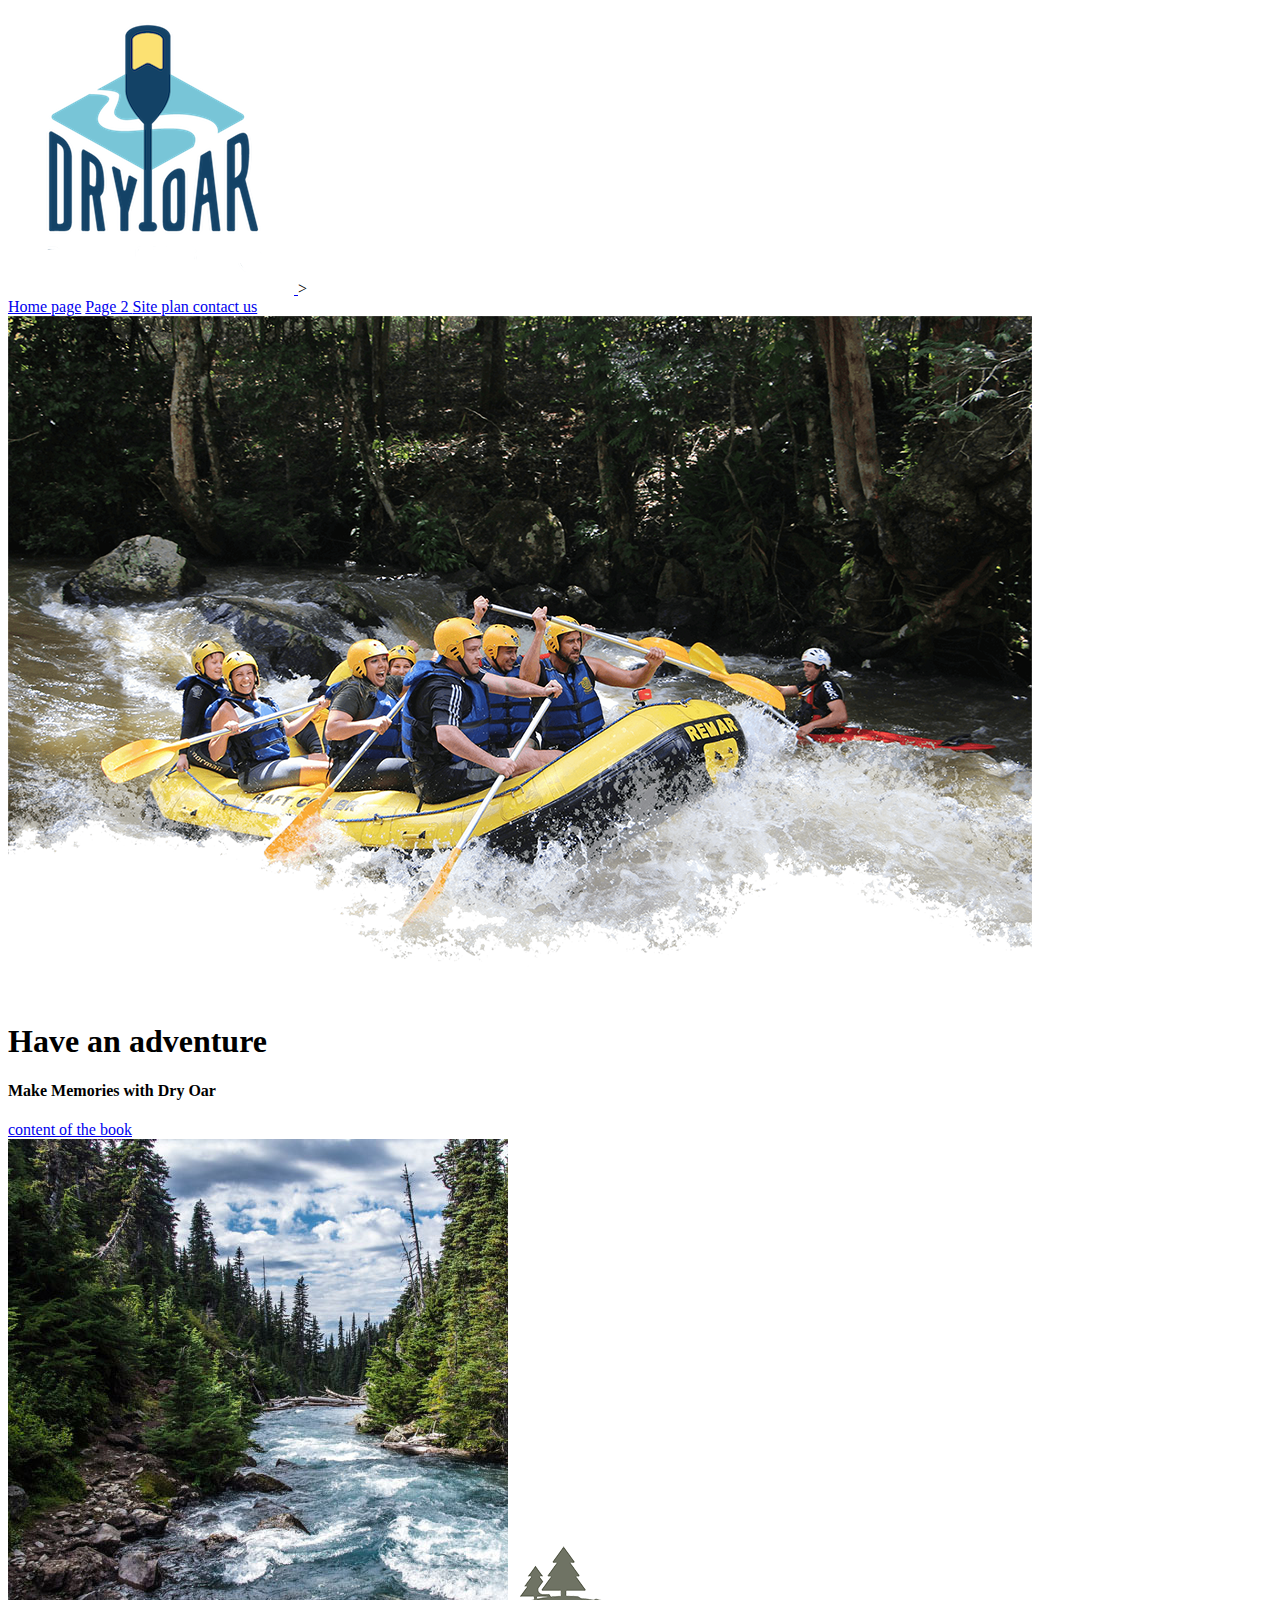
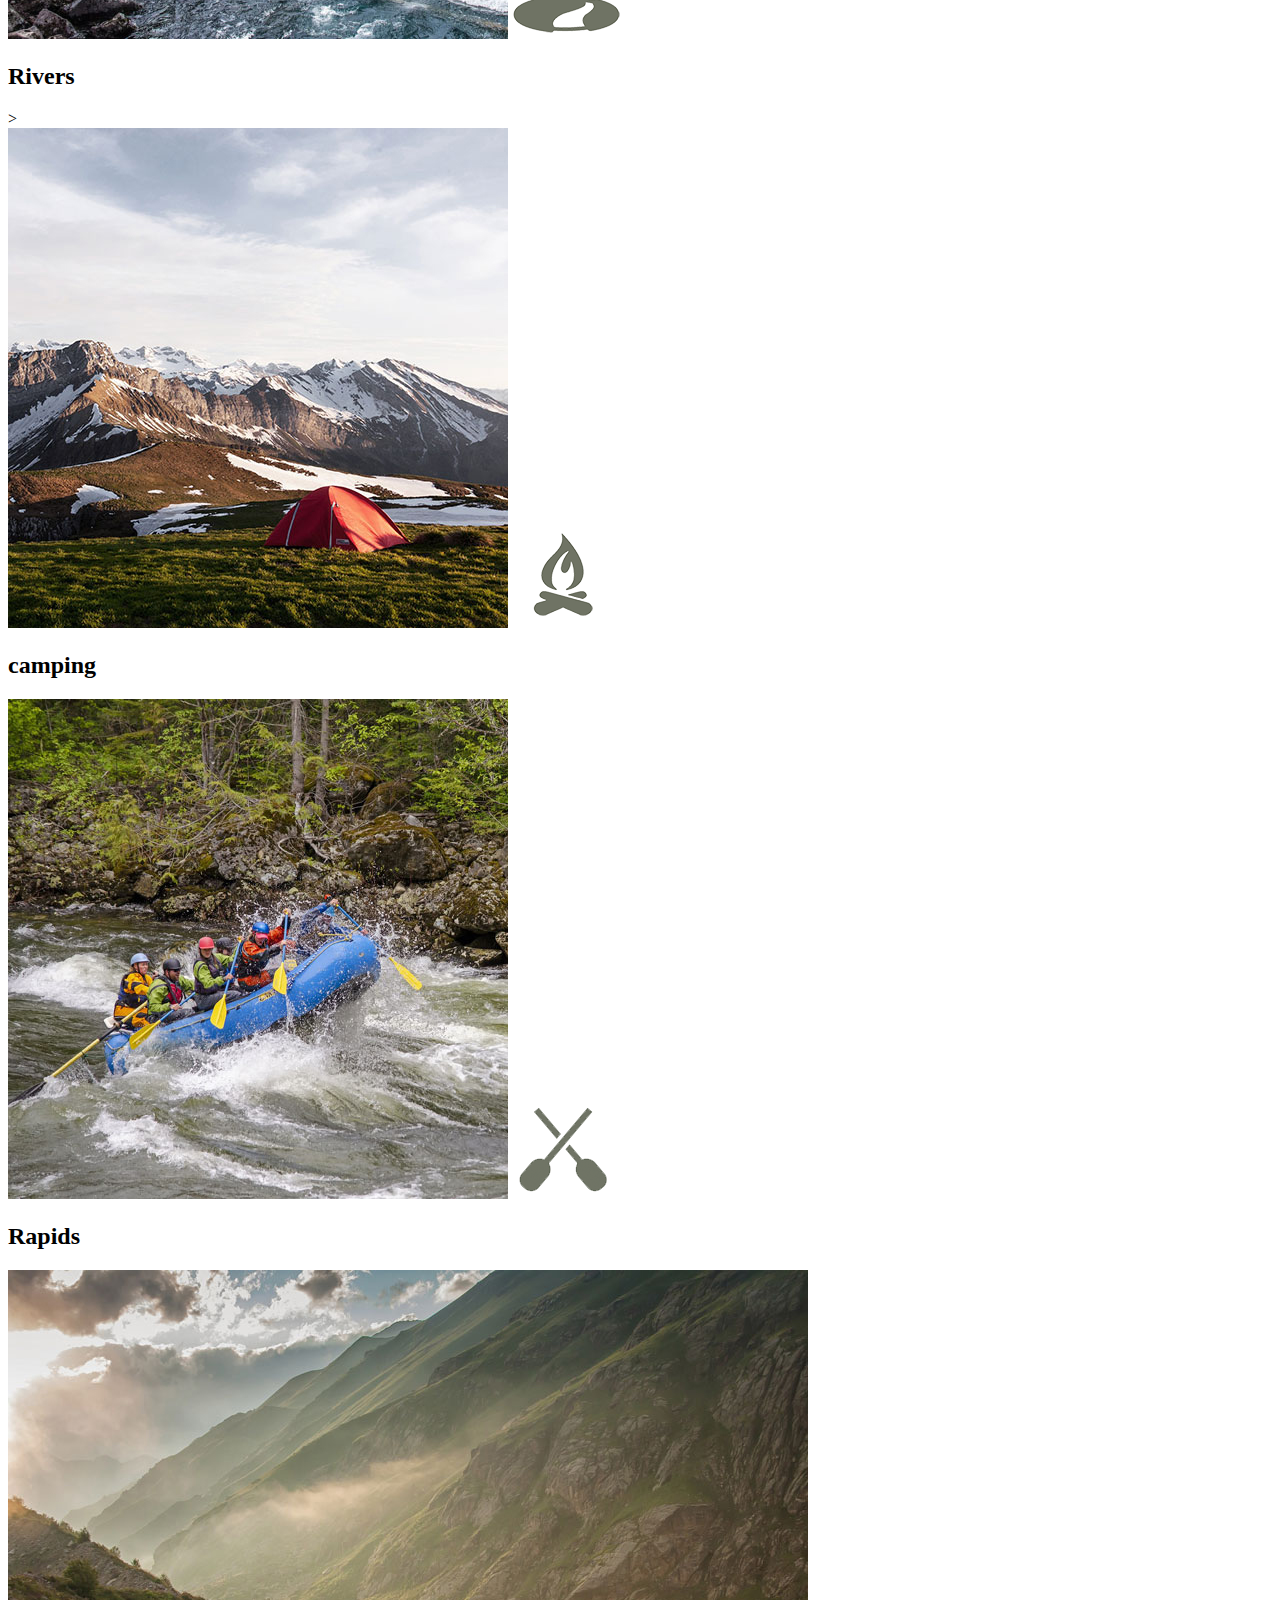
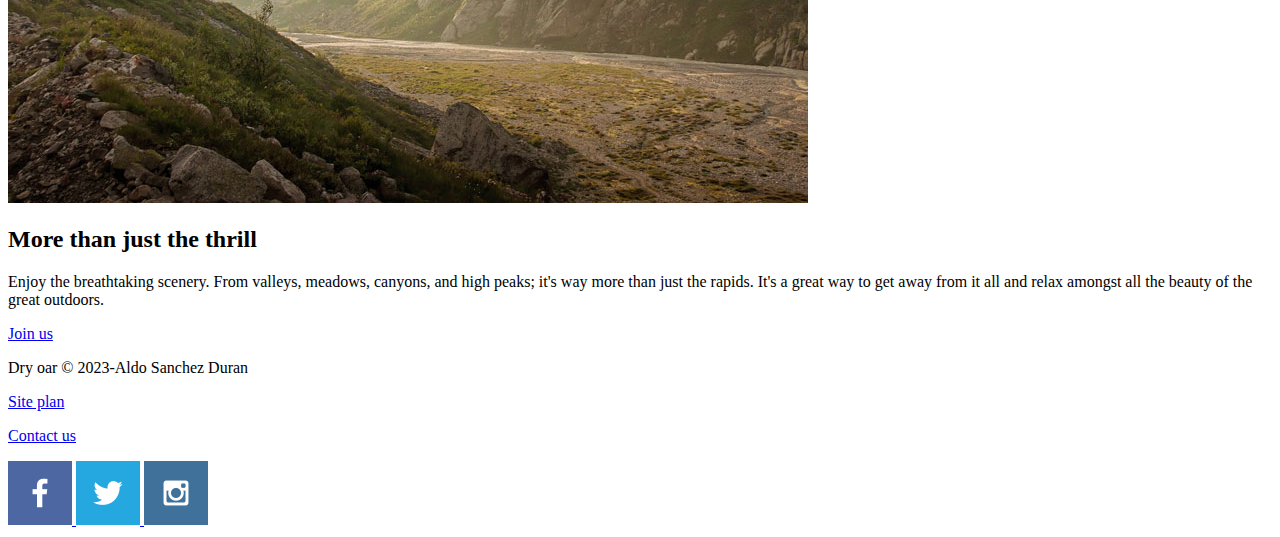
==== wwr/index.html @ f25c0391 "Last saved week 03" ====
<!DOCTYPE html>
<html lang="en">
<head>
    <meta charset="UTF-8">
    <meta http-equiv="X-UA-Compatible" content="IE=edge">
    <meta name="viewport" content="width=device-width, initial-scale=1.0">
    <title>Whitewater Rafting Vacations | Dry Oar Boating | Home</title>
</head>
<body>
    <header>
        <a href = "index.html" id="logo_link">
            <img class = "logo" src="images/logo.png" alt="Dry Oar Logo">
        </a>>
        <nav>
            <a href="index.html">Home page</a>
            <a href = #>Page 2 </a>
            <a href="site-plan-rafting.html">Site plan </a>
            <a href = "contactus.html"> contact us</a>
        </nav>
    </header>

    <div id = "hero">

         <div id = "hero-box">
            <img id = "hero-image" src="images/hero.png" alt="people enjoying rafting">  
        </div> 

         <section id = "hero-msg"> 
                <h1 class = "home-title" > Have an adventure</h1>
                <h4>  Make Memories with Dry Oar </h4>
                <div class= "button-box" >
                    <a class=" book" href="contactus.html"> content of the book </a>
                </div>
         </section>    

    </div>

    <main class = "home-grid">

        <section class="rivers-card">
            <img class="card-img" src="images/rivers.jpg" alt="river sin forest">
            <img class="icon" src="images/river_icon.png" alt="river icon">
            <h2>Rivers</h2>
         </section>>

         <section class = "camping-card">
            <img class="card-image" src="images/camping.jpg" alt ="tent in montains">
            <img class="icon" src="images/fire_icon.png" alt="fire icon">
            <h2>camping</h2>
         </section>

         <section class = "rapids-card">
            <img class="card-image" src="images/rapids.jpg" alt="rafting boat">
            <img class="icon" src="images/oars.png" alt="oars icon">
            <h2>Rapids</h2>
         </section>

        <img class="Montains" src="images/mountains.jpg" alt = "Misty montains">
        <section class="msg">
            <h2>More than just the thrill</h2>
            <p>Enjoy the breathtaking scenery. From valleys, meadows, canyons, and high peaks; it's way more than just the rapids. It's a great way to get away from it all and relax amongst all the beauty of the great outdoors. </p>
            <a class = "join" href = "rivers.html">Join us</a>
        </section>

    </main>

    <footer>

        <P>Dry oar &copy; 2023-Aldo Sanchez Duran</P>
        <p><a href="site-plan-rafting.html">Site plan</a></p>
        <p><a href="contact.us">Contact us </a></p>

        <div class = "social">  
            <a href="http://facebook.com">
                <img src="images/facebook.png" alt="fb icon">
            </a>

            <a href="https://twitter.com">
                <img src="images/twitter.png" alt="twitter icon">
            </a>

            <a href="https://instagram.com">
                <img src="images/instagram.png" alt="instagram icon"> 
            </a>
        </div>

    </footer>



</body>
</html>
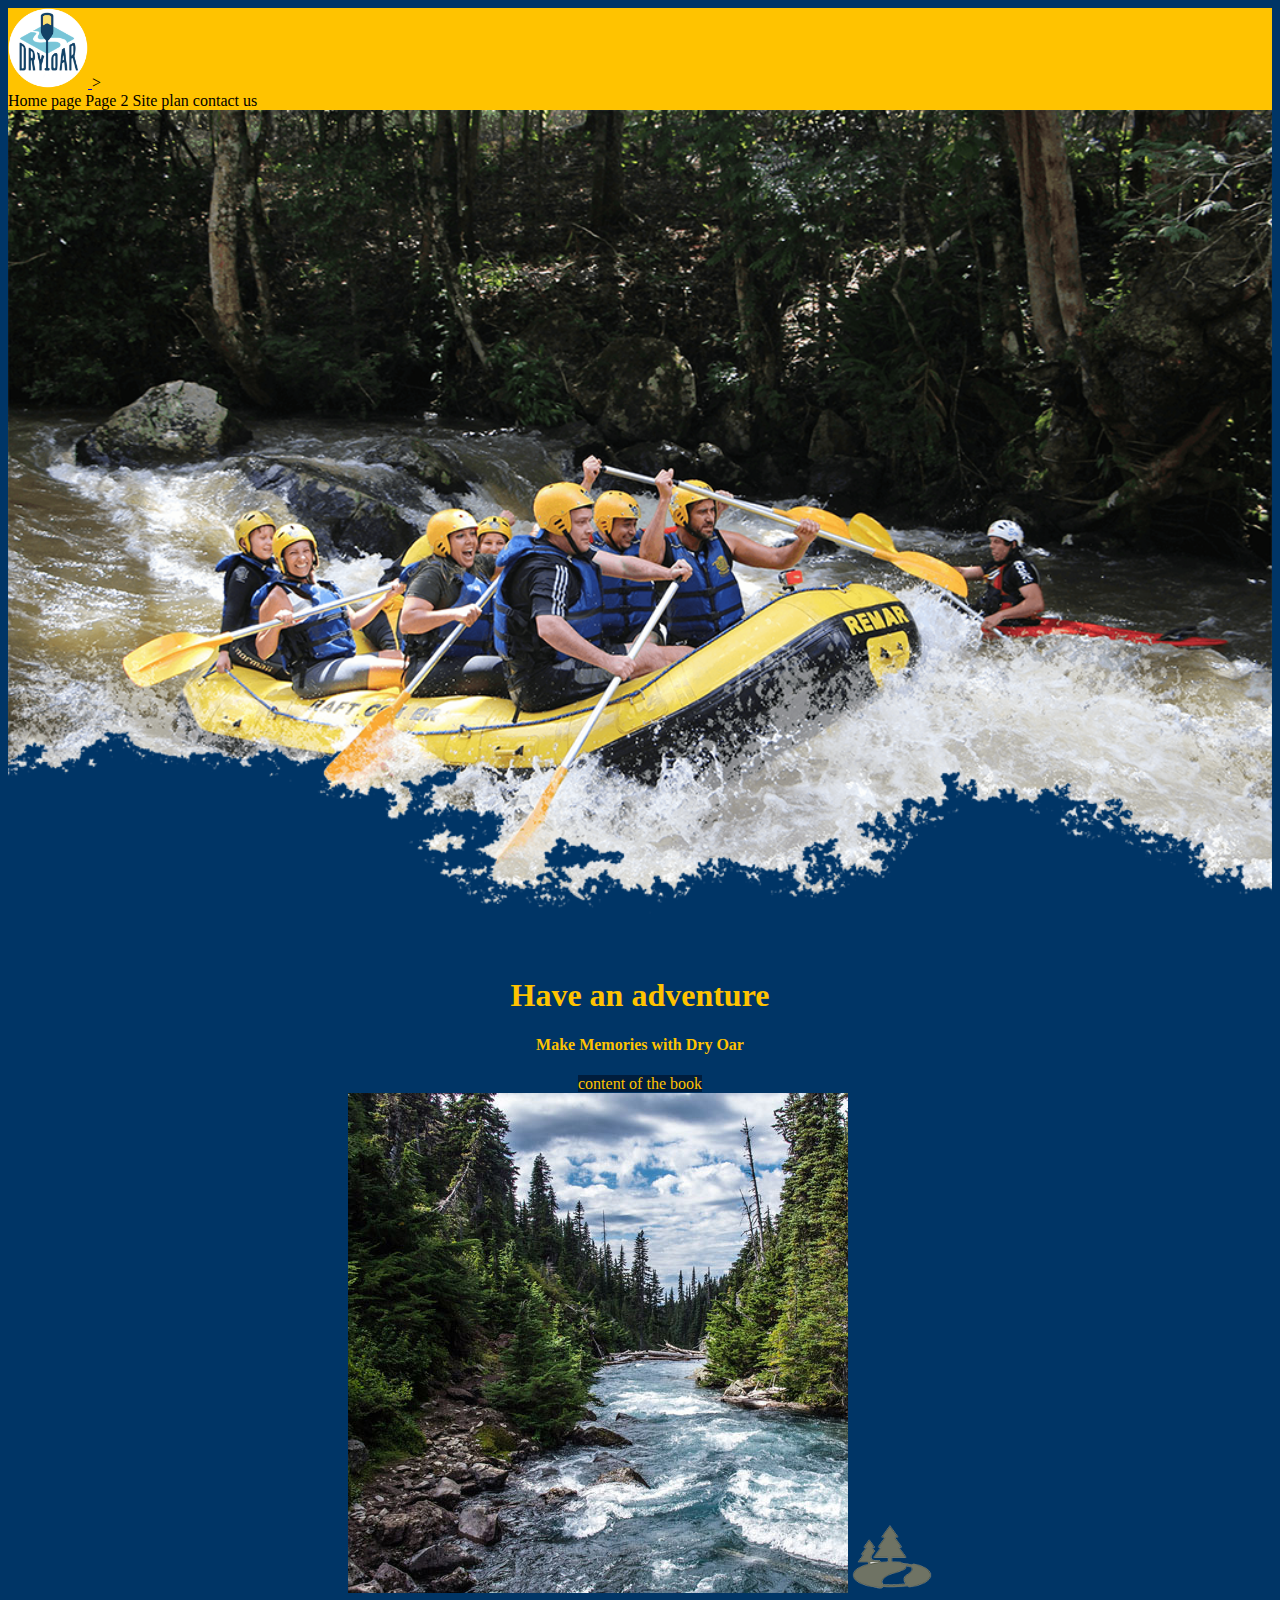
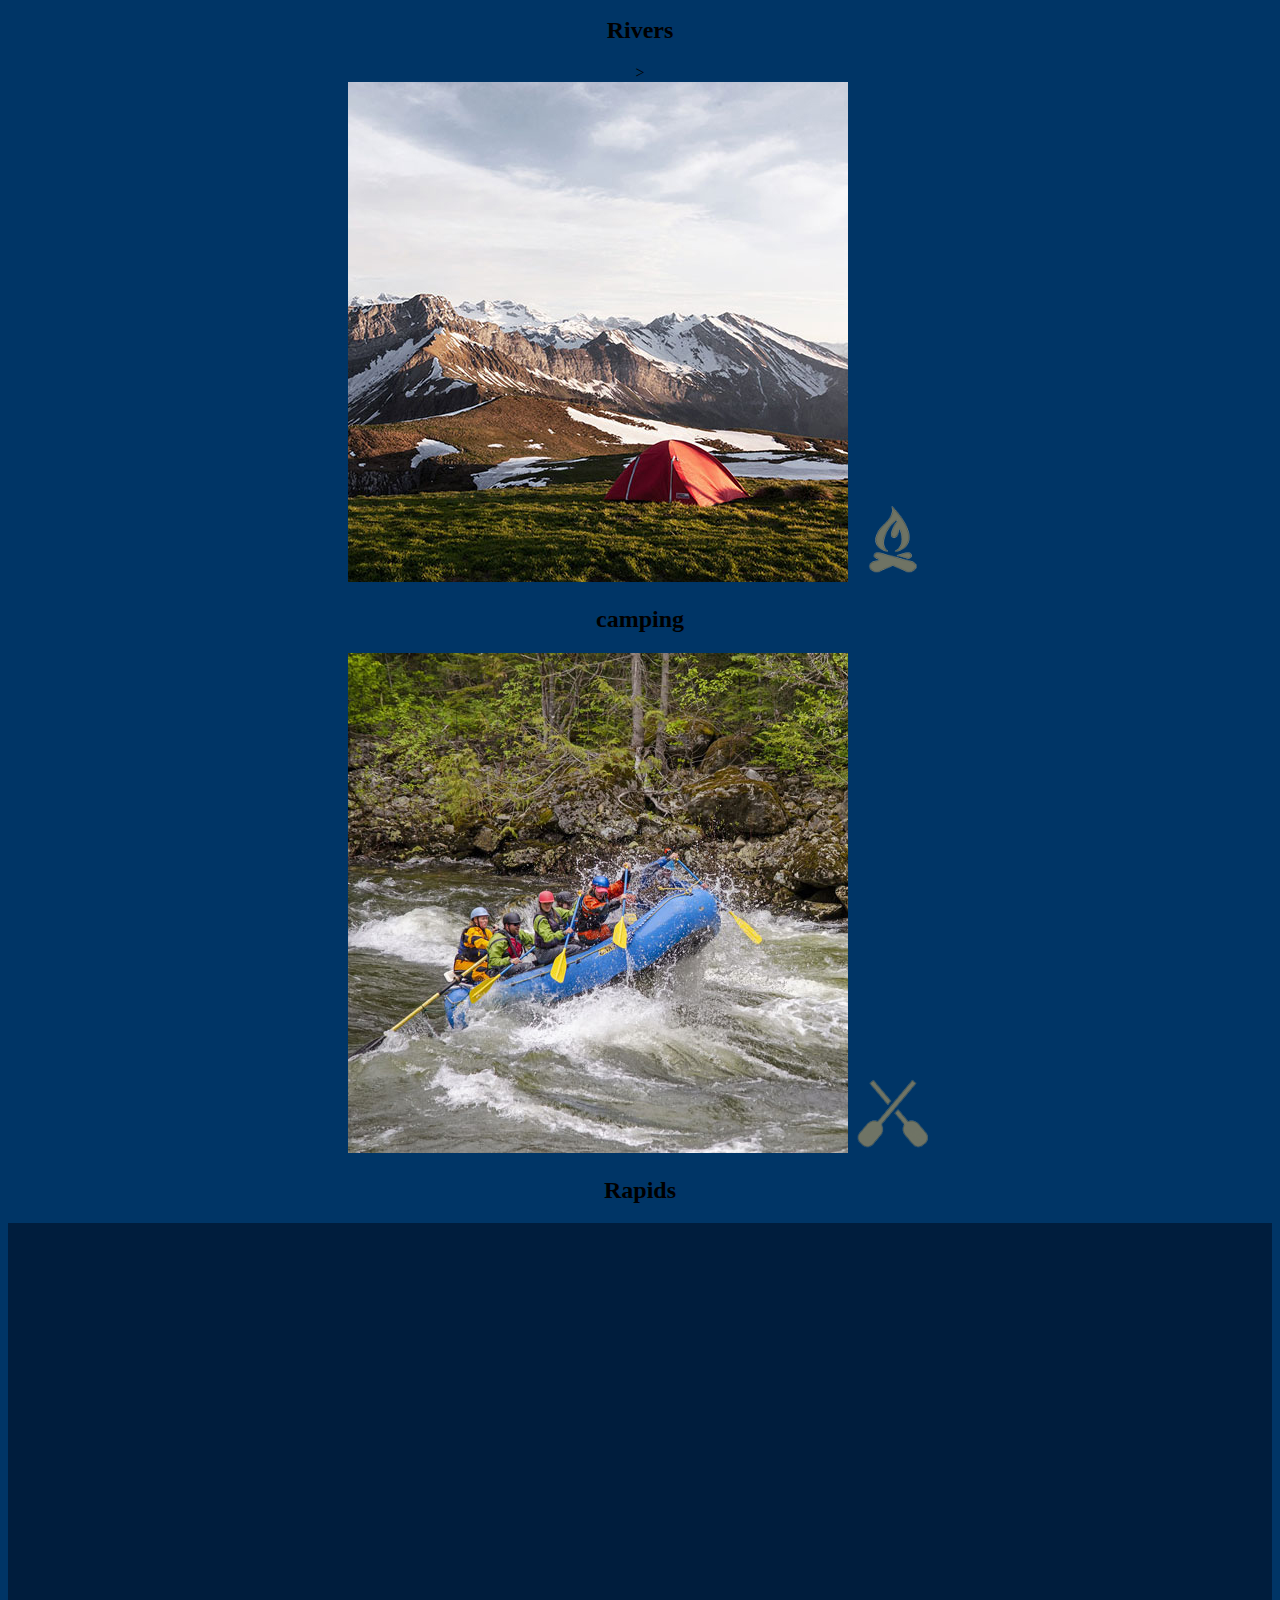
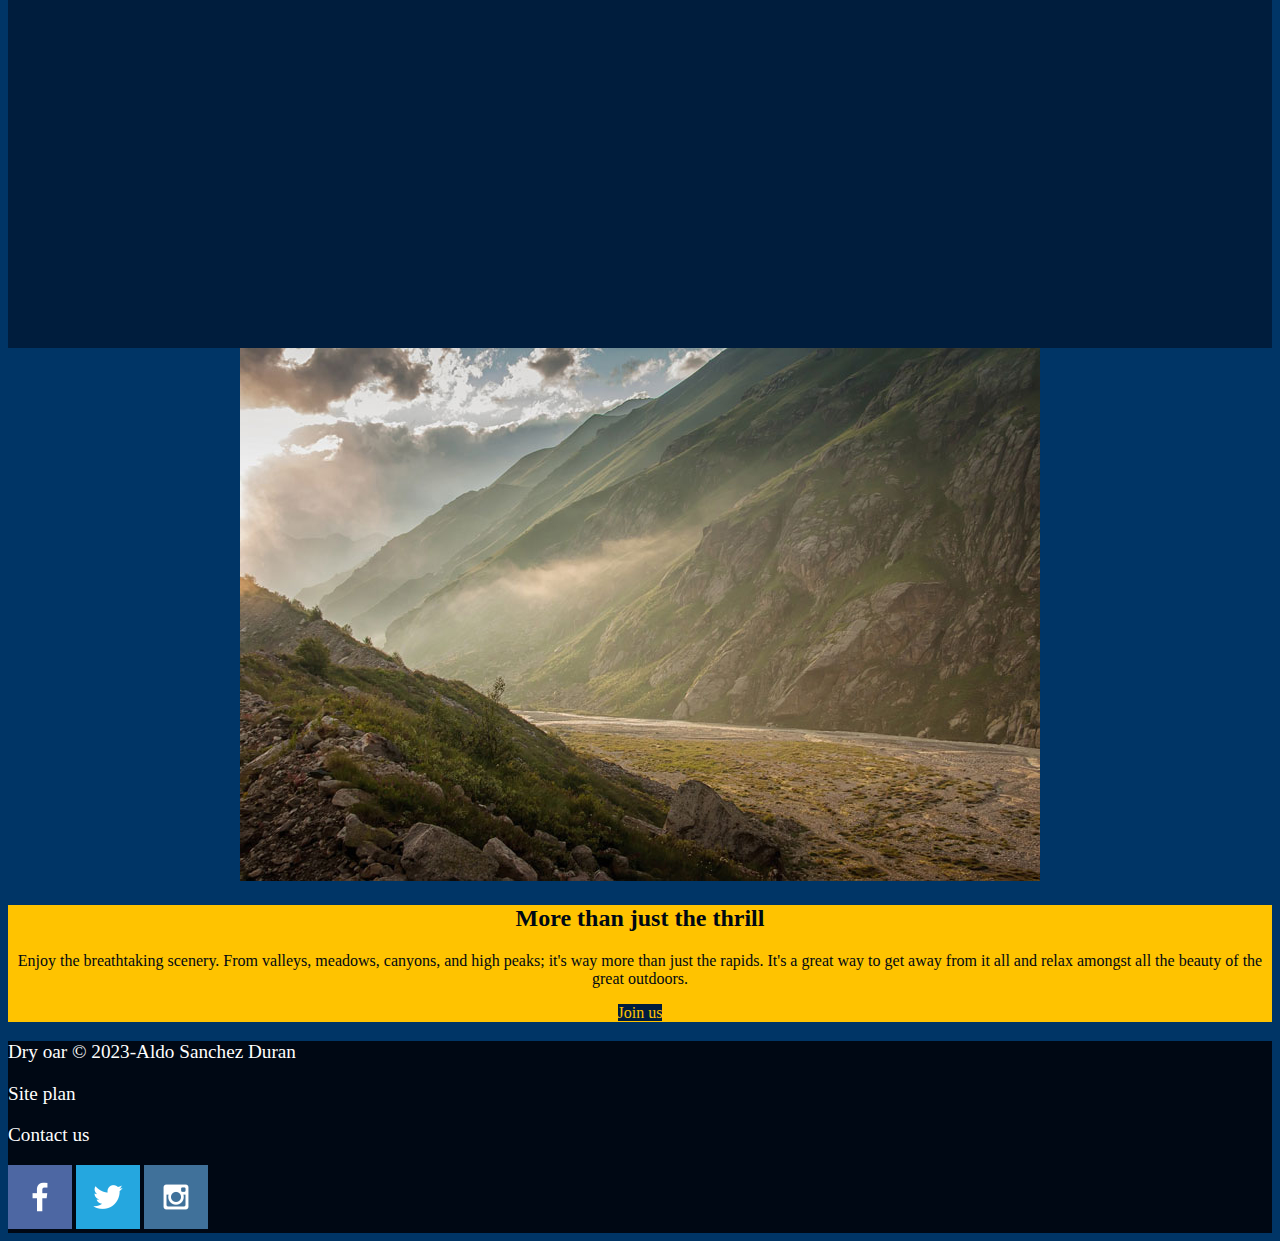
==== commit f5aa2345: "lastupdate5/16" ====
--- a/wwr/index.html
+++ b/wwr/index.html
@@ -5,88 +5,92 @@
     <meta http-equiv="X-UA-Compatible" content="IE=edge">
     <meta name="viewport" content="width=device-width, initial-scale=1.0">
     <title>Whitewater Rafting Vacations | Dry Oar Boating | Home</title>
+    <link rel="stylesheet" href="styles/style.css">
 </head>
 <body>
-    <header>
-        <a href = "index.html" id="logo_link">
-            <img class = "logo" src="images/logo.png" alt="Dry Oar Logo">
-        </a>>
-        <nav>
-            <a href="index.html">Home page</a>
-            <a href = #>Page 2 </a>
-            <a href="site-plan-rafting.html">Site plan </a>
-            <a href = "contactus.html"> contact us</a>
-        </nav>
-    </header>
+    <div id="content">
+        <header>
+            <a href = "index.html" id="logo_link">
+                <img class = "logo" src="images/logo.png" alt="Dry Oar Logo">
+            </a>>
+            <nav >
+                <a href="index.html">Home page</a>
+                <a href = #>Page 2 </a>
+                <a href="site-plan-rafting.html" target="_blank">Site plan </a>
+                <a href = "contactus.html"> contact us</a>
+            </nav>
+        </header>
 
-    <div id = "hero">
+        <div id = "hero">
 
-         <div id = "hero-box">
-            <img id = "hero-image" src="images/hero.png" alt="people enjoying rafting">  
-        </div> 
+            <div id = "hero-box">
+                <img id = "hero-image" src="images/hero.png" alt="people enjoying rafting">  
+            </div> 
 
-         <section id = "hero-msg"> 
-                <h1 class = "home-title" > Have an adventure</h1>
-                <h4>  Make Memories with Dry Oar </h4>
-                <div class= "button-box" >
-                    <a class=" book" href="contactus.html"> content of the book </a>
-                </div>
-         </section>    
+            <section id = "hero-msg"> 
+                    <h1 class = "home-title" > Have an adventure</h1>
+                    <h4>  Make Memories with Dry Oar </h4>
+                    <div class= "button-box" >
+                        <a class=" book" href="contactus.html"> content of the book </a>
+                    </div>
+            </section>    
+
+        </div>
+
+        <main class = "home-grid">
+
+            <section class="rivers-card">
+                <img class="card-img" src="images/rivers.jpg" alt="river sin forest">
+                <img class="icon" src="images/river_icon.png" alt="river icon">
+                <h2>Rivers</h2>
+            </section>>
+
+            <section class = "camping-card">
+                <img class="card-image" src="images/camping.jpg" alt ="tent in montains">
+                <img class="icon" src="images/fire_icon.png" alt="fire icon">
+                <h2>camping</h2>
+            </section>
+
+            <section class = "rapids-card">
+                <img class="card-image" src="images/rapids.jpg" alt="rafting boat">
+                <img class="icon" src="images/oars.png" alt="oars icon">
+                <h2>Rapids</h2>
+            </section>
+
+            <div id="background"> </div>
+
+            <img class="Montains" src="images/mountains.jpg" alt = "Misty montains">
+            <section class="msg">
+                <h2>More than just the thrill</h2>
+                <p>Enjoy the breathtaking scenery. From valleys, meadows, canyons, and high peaks; it's way more than just the rapids. It's a great way to get away from it all and relax amongst all the beauty of the great outdoors. </p>
+                <a class = "join" href = "rivers.html">Join us</a>
+            </section>
+
+        </main>
+
+        <footer>
+
+            <P>Dry oar &copy; 2023-Aldo Sanchez Duran</P>
+            <p><a href="site-plan-rafting.html">Site plan</a></p>
+            <p><a href="contact.us">Contact us </a></p>
+
+            <div class = "social">  
+                <a href="http://facebook.com" target="_blank">
+                    <img src="images/facebook.png" alt="fb icon">
+                </a>
+
+                <a href="https://twitter.com" target="_blank">
+                    <img src="images/twitter.png" alt="twitter icon">
+                </a>
+
+                <a href="https://instagram.com" target="_blank">
+                    <img src="images/instagram.png" alt="instagram icon"> 
+                </a>
+            </div>
+
+        </footer>
+
 
     </div>
-
-    <main class = "home-grid">
-
-        <section class="rivers-card">
-            <img class="card-img" src="images/rivers.jpg" alt="river sin forest">
-            <img class="icon" src="images/river_icon.png" alt="river icon">
-            <h2>Rivers</h2>
-         </section>>
-
-         <section class = "camping-card">
-            <img class="card-image" src="images/camping.jpg" alt ="tent in montains">
-            <img class="icon" src="images/fire_icon.png" alt="fire icon">
-            <h2>camping</h2>
-         </section>
-
-         <section class = "rapids-card">
-            <img class="card-image" src="images/rapids.jpg" alt="rafting boat">
-            <img class="icon" src="images/oars.png" alt="oars icon">
-            <h2>Rapids</h2>
-         </section>
-
-        <img class="Montains" src="images/mountains.jpg" alt = "Misty montains">
-        <section class="msg">
-            <h2>More than just the thrill</h2>
-            <p>Enjoy the breathtaking scenery. From valleys, meadows, canyons, and high peaks; it's way more than just the rapids. It's a great way to get away from it all and relax amongst all the beauty of the great outdoors. </p>
-            <a class = "join" href = "rivers.html">Join us</a>
-        </section>
-
-    </main>
-
-    <footer>
-
-        <P>Dry oar &copy; 2023-Aldo Sanchez Duran</P>
-        <p><a href="site-plan-rafting.html">Site plan</a></p>
-        <p><a href="contact.us">Contact us </a></p>
-
-        <div class = "social">  
-            <a href="http://facebook.com">
-                <img src="images/facebook.png" alt="fb icon">
-            </a>
-
-            <a href="https://twitter.com">
-                <img src="images/twitter.png" alt="twitter icon">
-            </a>
-
-            <a href="https://instagram.com">
-                <img src="images/instagram.png" alt="instagram icon"> 
-            </a>
-        </div>
-
-    </footer>
-
-
-
 </body>
 </html>--- a/wwr/styles/style.css
+++ b/wwr/styles/style.css
@@ -0,0 +1,81 @@
+
+#content{
+    max-width: 1600px;
+    margin: 0 auto;
+}
+nav a:hover{
+    text-align: center;
+    background-color: #001d3d;
+    color: white;
+}
+nav a{
+    text-align: center;
+    color: black;
+    text-decoration: none; 
+}
+#hero-msg h1, #hero-msg h4{
+    text-align: center;
+}
+.button-box{
+    text-align: center;
+}
+.home-grid{
+    text-align: center;
+}
+#background {
+    height: 725px;
+    background-color: #001d3d
+}
+body{
+    background-color:#003566;
+}
+header{
+    background-color: #ffc300;
+}
+.book, .join{
+    background-color: #001d3d;
+    color: #ffc300;  
+    text-decoration: none; 
+}
+.book:hover, .join:hover{
+    background-color: #ffc300;
+    color: white;
+}
+.msg{
+    background-color: #ffc300;
+}
+footer{
+    background-color: #000814;
+    color: white;
+}
+.home-title, h4 {
+    color: #ffc300;
+}
+.msg h2 { 
+    color: #000814;
+}
+.msg p{ 
+    color: #000814;
+}
+footer a{
+    color: white;
+    text-decoration: none; 
+}
+footer a:hover{
+    color: #ffc300 ; 
+}
+.logo{
+  width: 80px;
+}
+.icon{
+    width: 80px;
+}
+#hero-image{
+    width: 100%;
+}
+footer p {
+    font-size: 1.2em;
+}    
+footer p a:hover {
+    text-decoration: underline;
+}    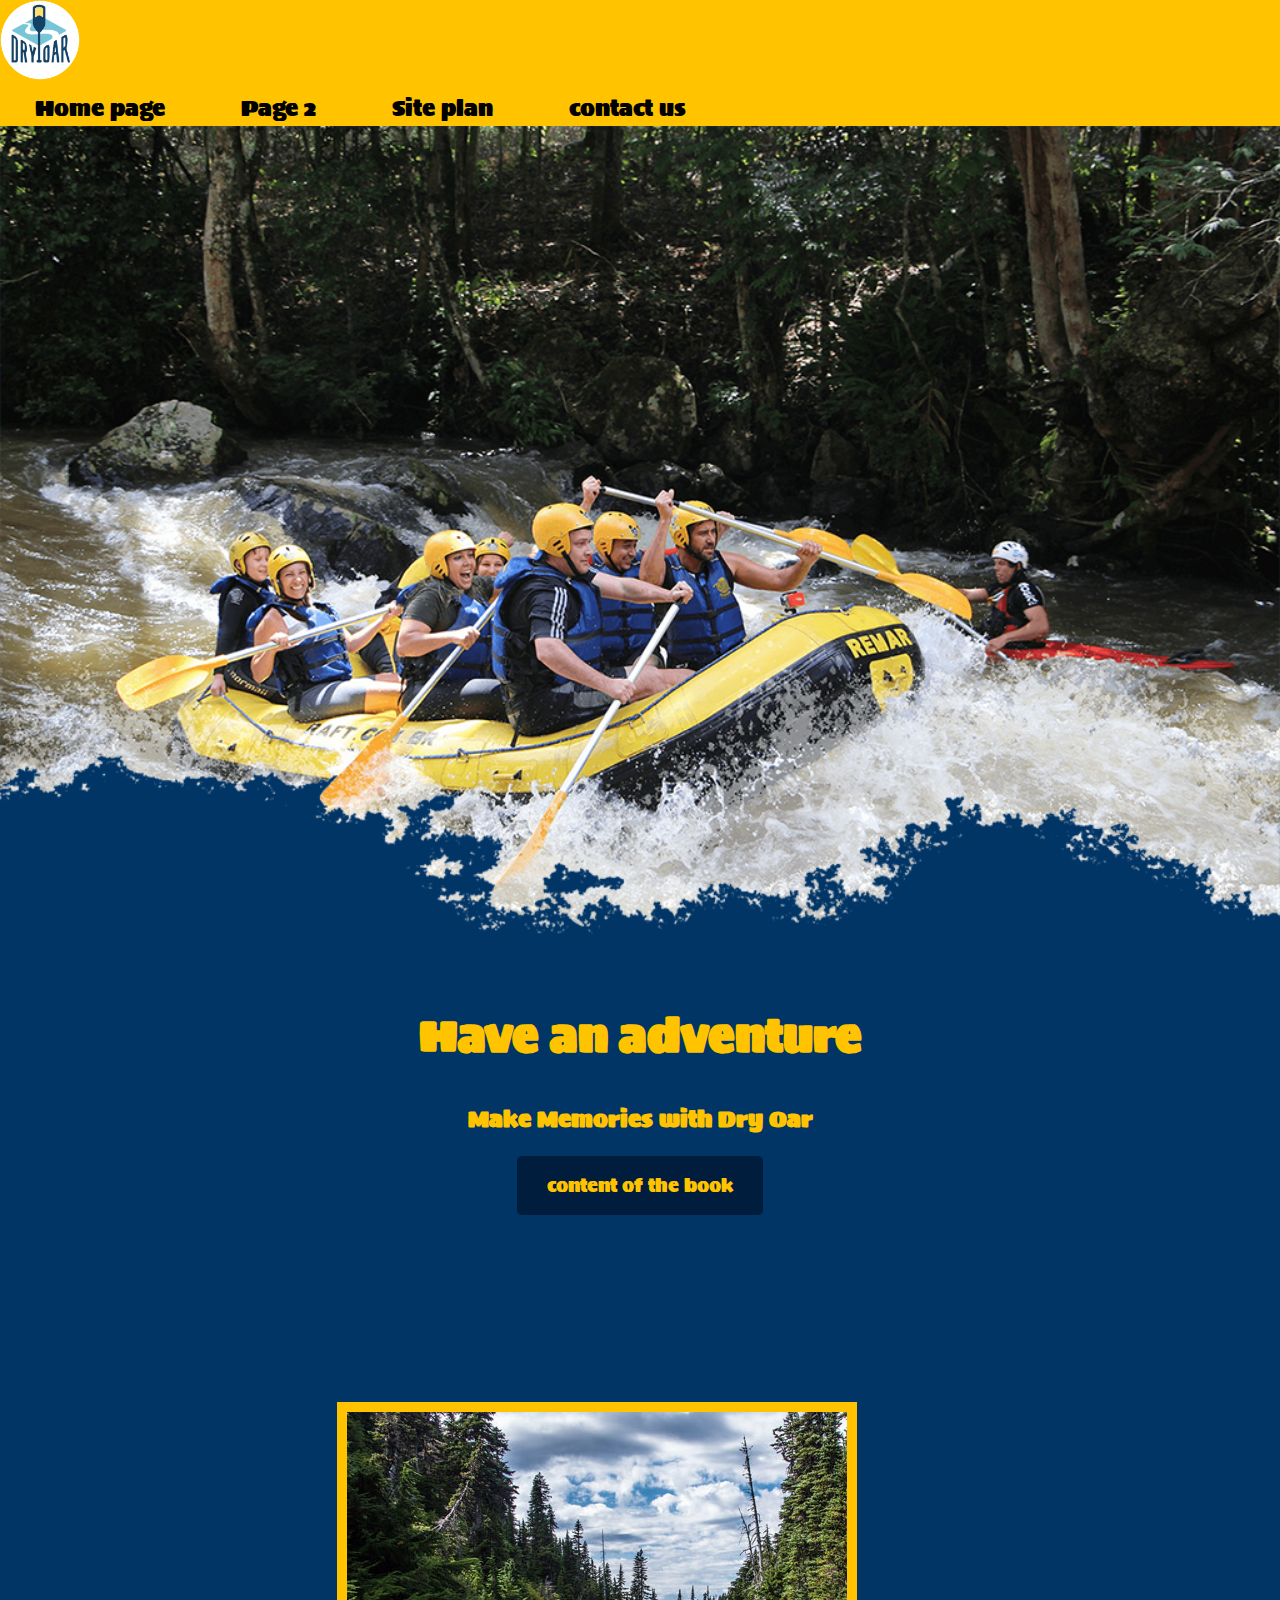
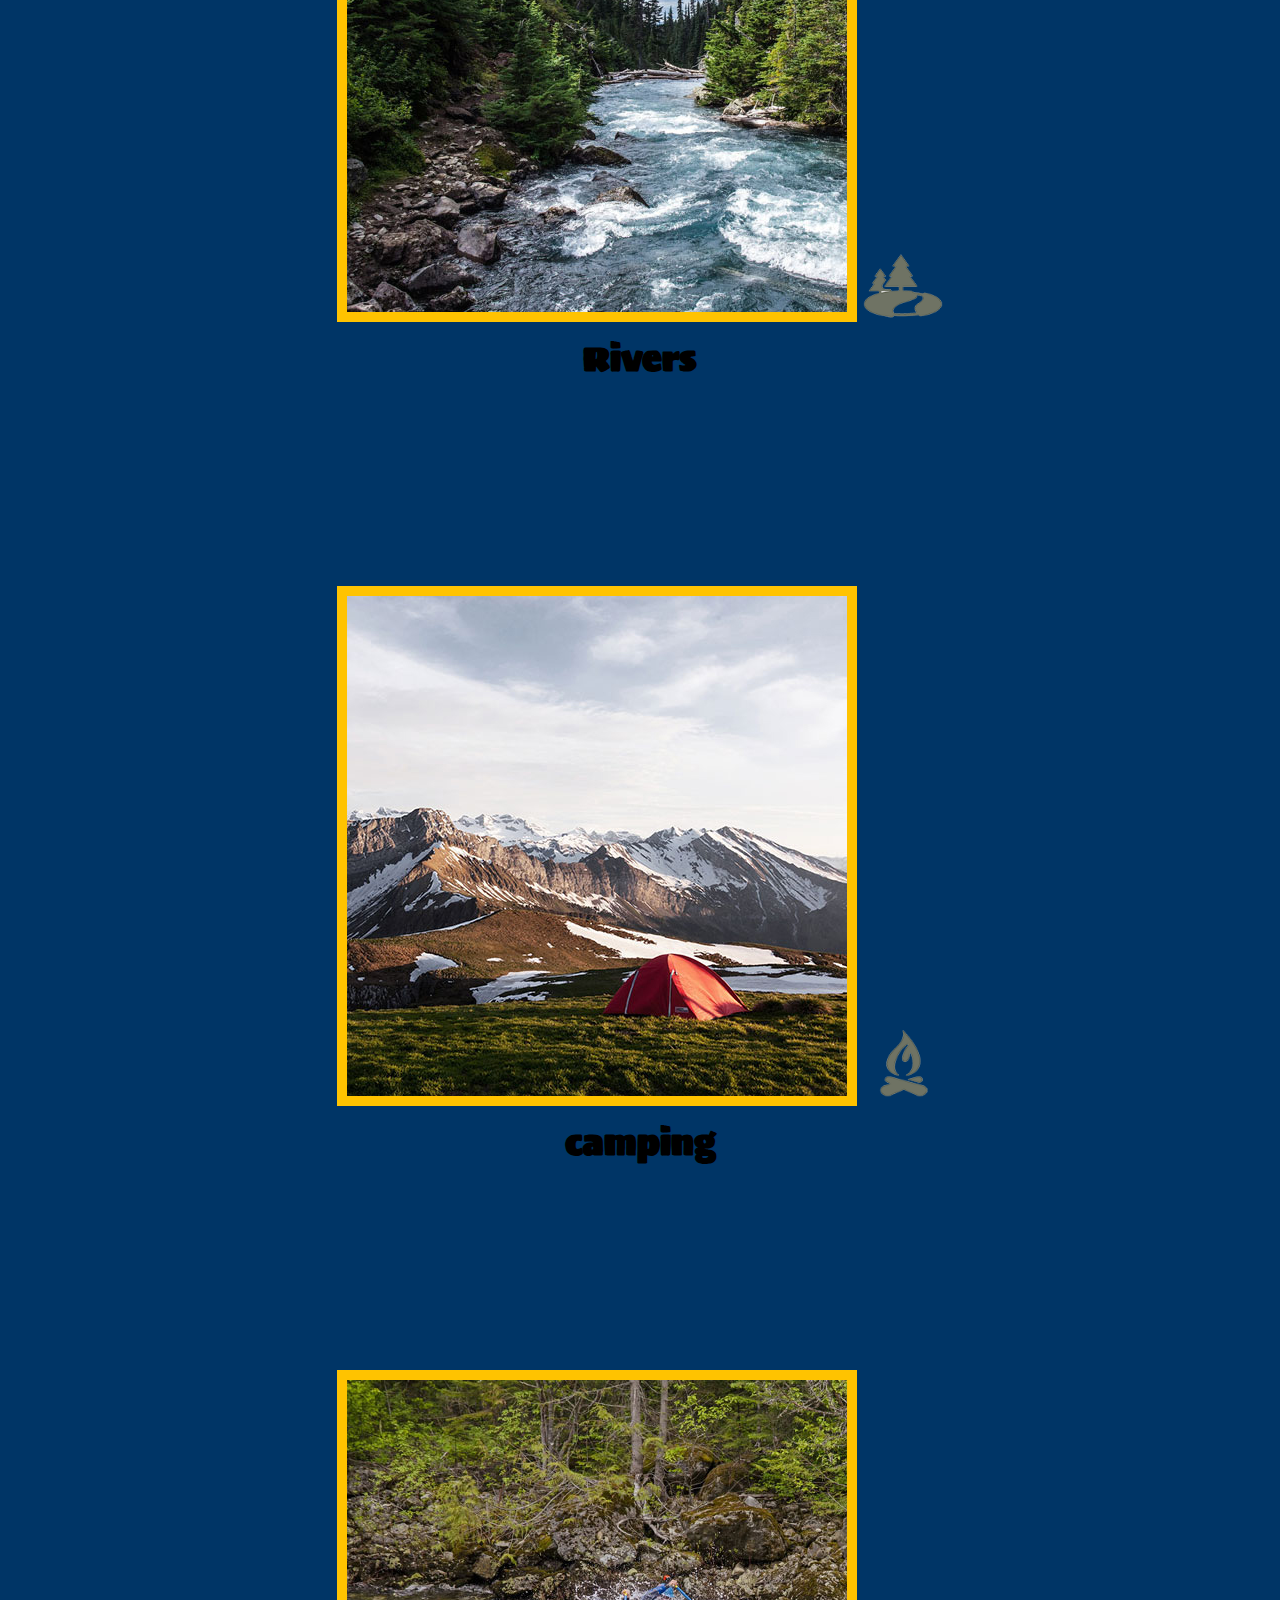
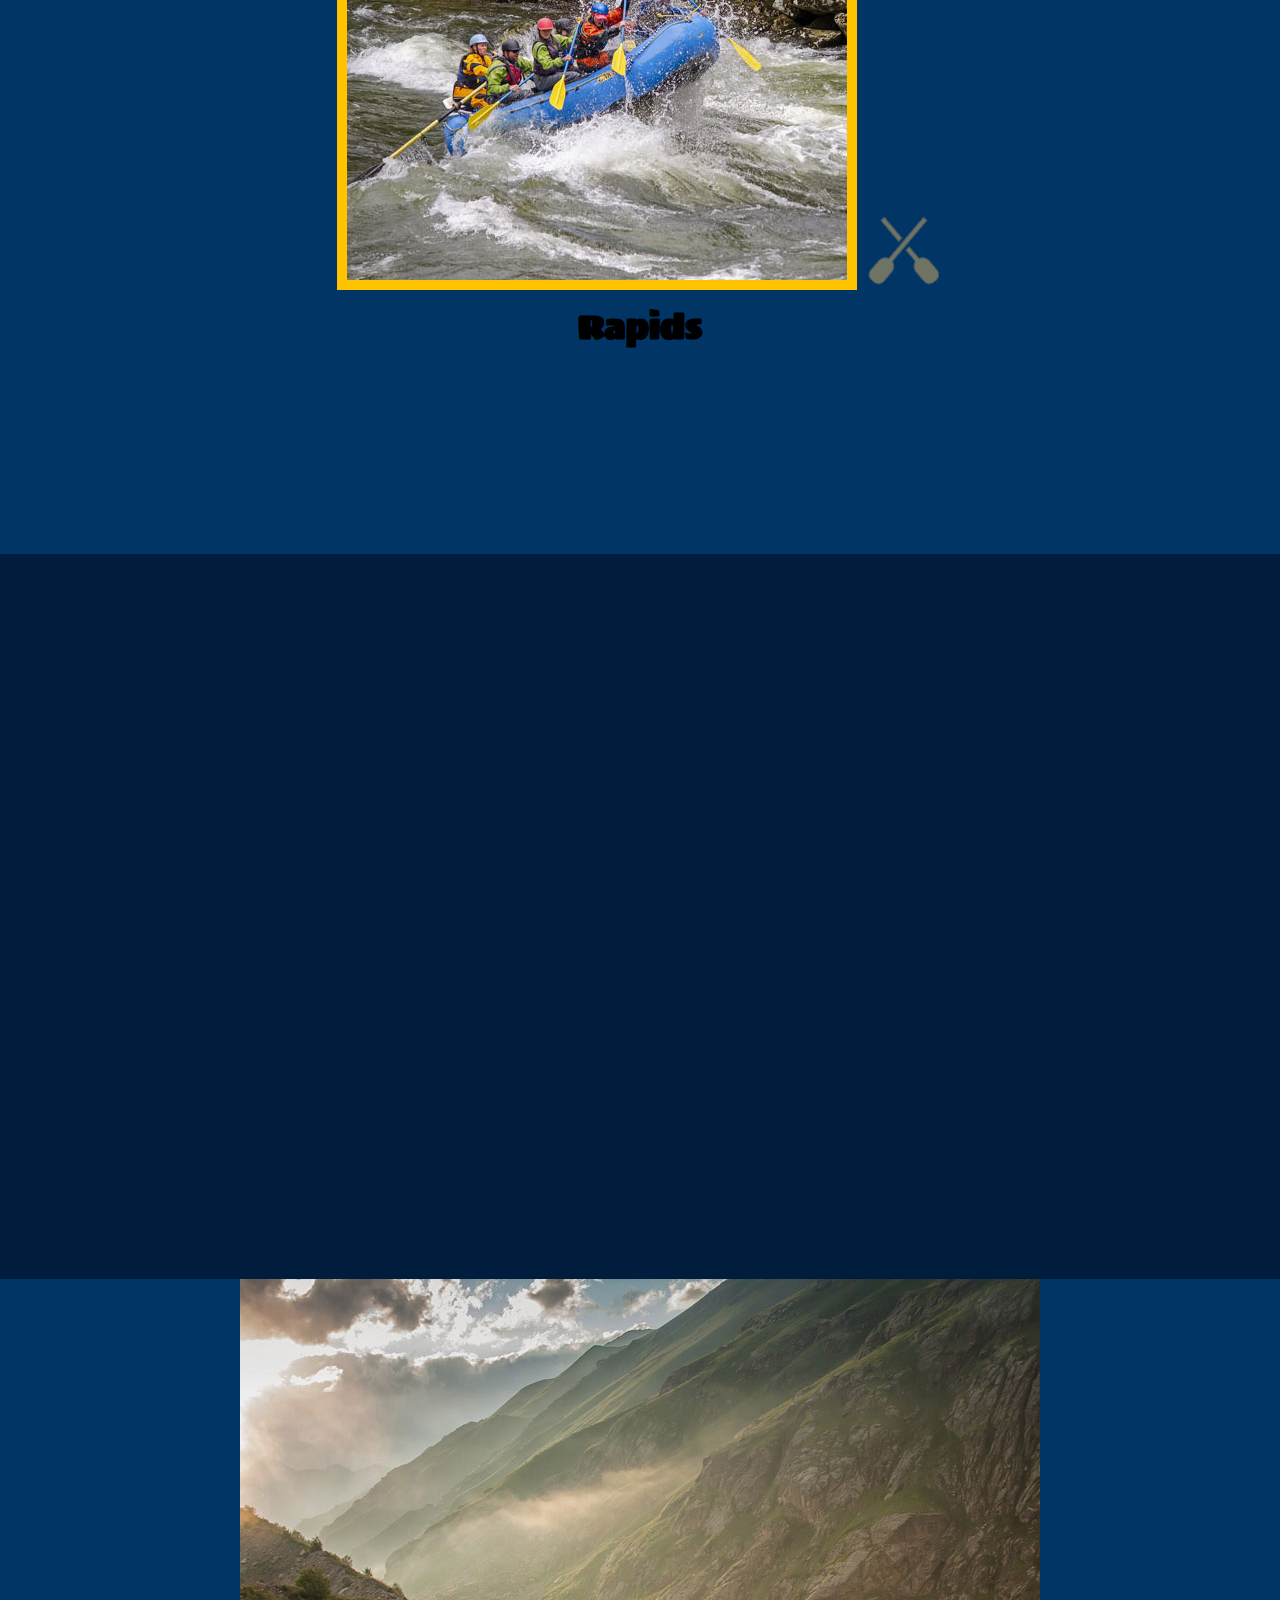
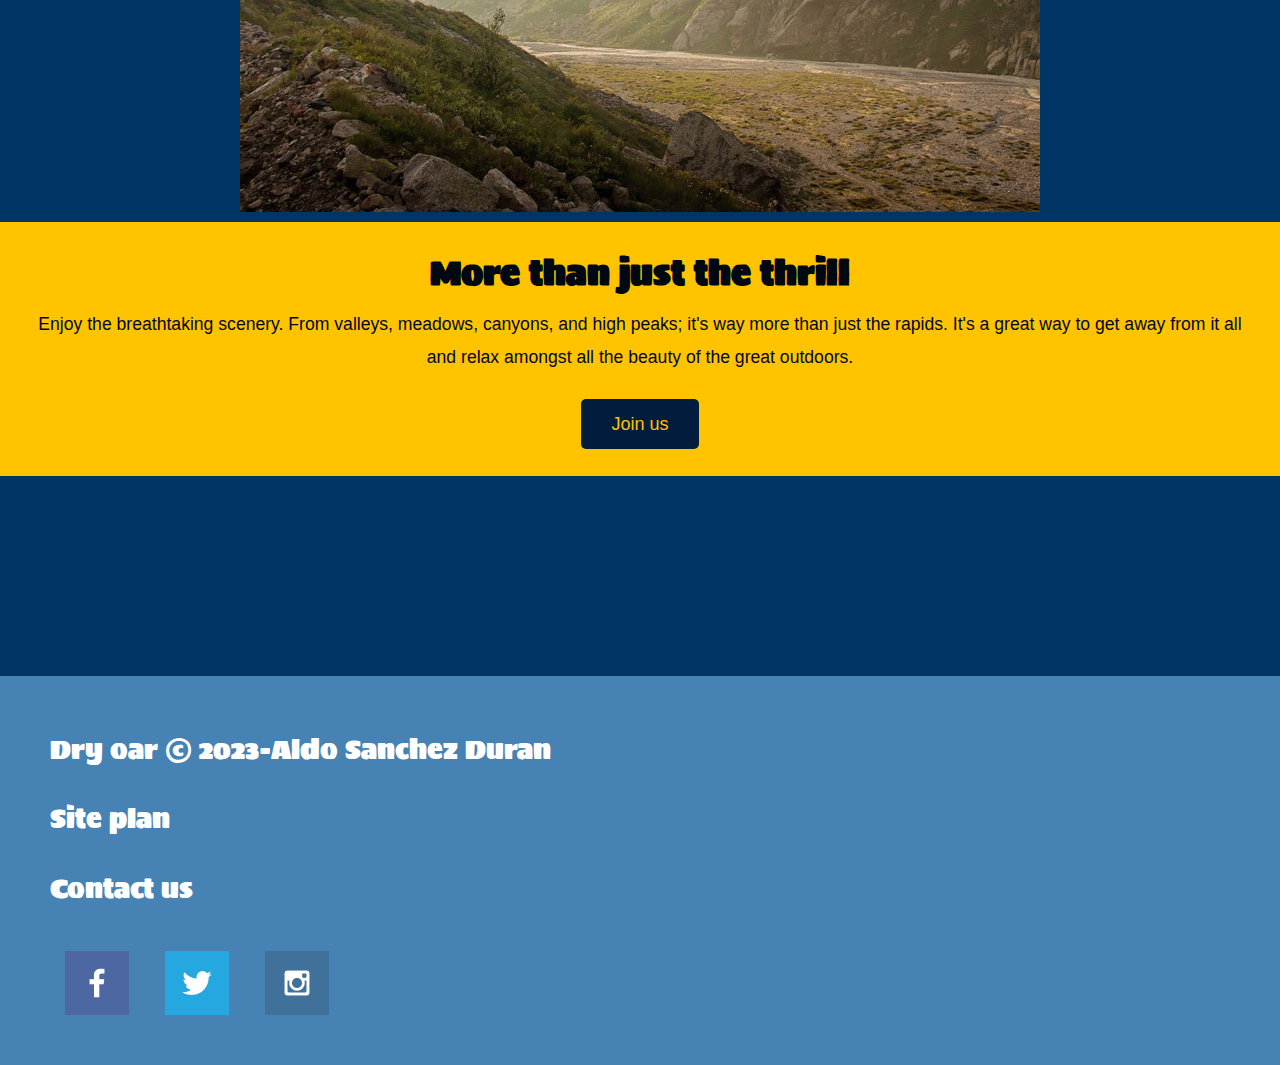
==== commit e6ff5382: "last changes 5/25/23" ====
--- a/wwr/index.html
+++ b/wwr/index.html
@@ -5,14 +5,14 @@
     <meta http-equiv="X-UA-Compatible" content="IE=edge">
     <meta name="viewport" content="width=device-width, initial-scale=1.0">
     <title>Whitewater Rafting Vacations | Dry Oar Boating | Home</title>
-    <link rel="stylesheet" href="styles/style.css">
+    <link type="text/css" rel="stylesheet" href="styles/style.css">
 </head>
 <body>
     <div id="content">
         <header>
             <a href = "index.html" id="logo_link">
                 <img class = "logo" src="images/logo.png" alt="Dry Oar Logo">
-            </a>>
+            </a>
             <nav >
                 <a href="index.html">Home page</a>
                 <a href = #>Page 2 </a>
@@ -40,10 +40,10 @@
         <main class = "home-grid">
 
             <section class="rivers-card">
-                <img class="card-img" src="images/rivers.jpg" alt="river sin forest">
+                <img class="card-image" src="images/rivers.jpg" alt="river sin forest">
                 <img class="icon" src="images/river_icon.png" alt="river icon">
                 <h2>Rivers</h2>
-            </section>>
+            </section>
 
             <section class = "camping-card">
                 <img class="card-image" src="images/camping.jpg" alt ="tent in montains">
--- a/wwr/styles/style.css
+++ b/wwr/styles/style.css
@@ -1,3 +1,17 @@
+
+
+@import url('https://fonts.googleapis.com/css2?family=Open+Sans:wght@300&family=Sigmar&display=swap');
+
+
+:root{
+    --heading-font: Sigmar;
+    --paragraph-font: "Open Sanse", Helvetica, sans-serif;
+}
+.home-title {
+    margin-top: 10px;
+    font-family: Sigmar, Helvetica, sans-serif;
+    font-size: 2em;
+}
 
 #content{
     max-width: 1600px;
@@ -9,6 +23,8 @@
     color: white;
 }
 nav a{
+    
+    padding: 35px;
     text-align: center;
     color: black;
     text-decoration: none; 
@@ -20,19 +36,36 @@
     text-align: center;
 }
 .home-grid{
+    
     text-align: center;
 }
+.rivers-card, .camping-card, .rapids-card{
+    margin: 200px 0;
+}
 #background {
+   
     height: 725px;
     background-color: #001d3d
 }
 body{
+    font-size: 22px;
     background-color:#003566;
+    font-family: var(--heading-font);
+    margin: 0;
+    padding: 0;
+}
+#logo_link{
+    padding-top: 5px;
 }
 header{
     background-color: #ffc300;
 }
 .book, .join{
+
+    border-radius: 5px;
+    margin-top: 50px;
+    padding: 15px 30px;
+    font-size: 18px;
     background-color: #001d3d;
     color: #ffc300;  
     text-decoration: none; 
@@ -42,22 +75,33 @@
     color: white;
 }
 .msg{
+    padding: 35px;
+    line-height: 1.5em;
     background-color: #ffc300;
+    font-family: var(--paragraph-font);
 }
 footer{
-    background-color: #000814;
+    margin-top: 200px;
+    padding: 25px 50px;
+    background-color: steelblue;
     color: white;
 }
 .home-title, h4 {
     color: #ffc300;
 }
 .msg h2 { 
+    font-family: var(--heading-font);
     color: #000814;
 }
-.msg p{ 
+.msg p{
+    
+    padding-bottom: 15px; 
+    font-size: .8em;
     color: #000814;
 }
 footer a{
+    
+   
     color: white;
     text-decoration: none; 
 }
@@ -68,14 +112,31 @@
   width: 80px;
 }
 .icon{
+  
+    padding-top: 10px;
     width: 80px;
 }
 #hero-image{
     width: 100%;
 }
 footer p {
+    
     font-size: 1.2em;
 }    
 footer p a:hover {
     text-decoration: underline;
-}    +}    
+h2{
+    margin: 0;
+}
+
+footer .social img{
+    padding: 15px;
+    
+}
+.card-image{
+    border: 10px solid #ffc300;
+}
+main section img{
+    box-sizing: border-box;
+}
